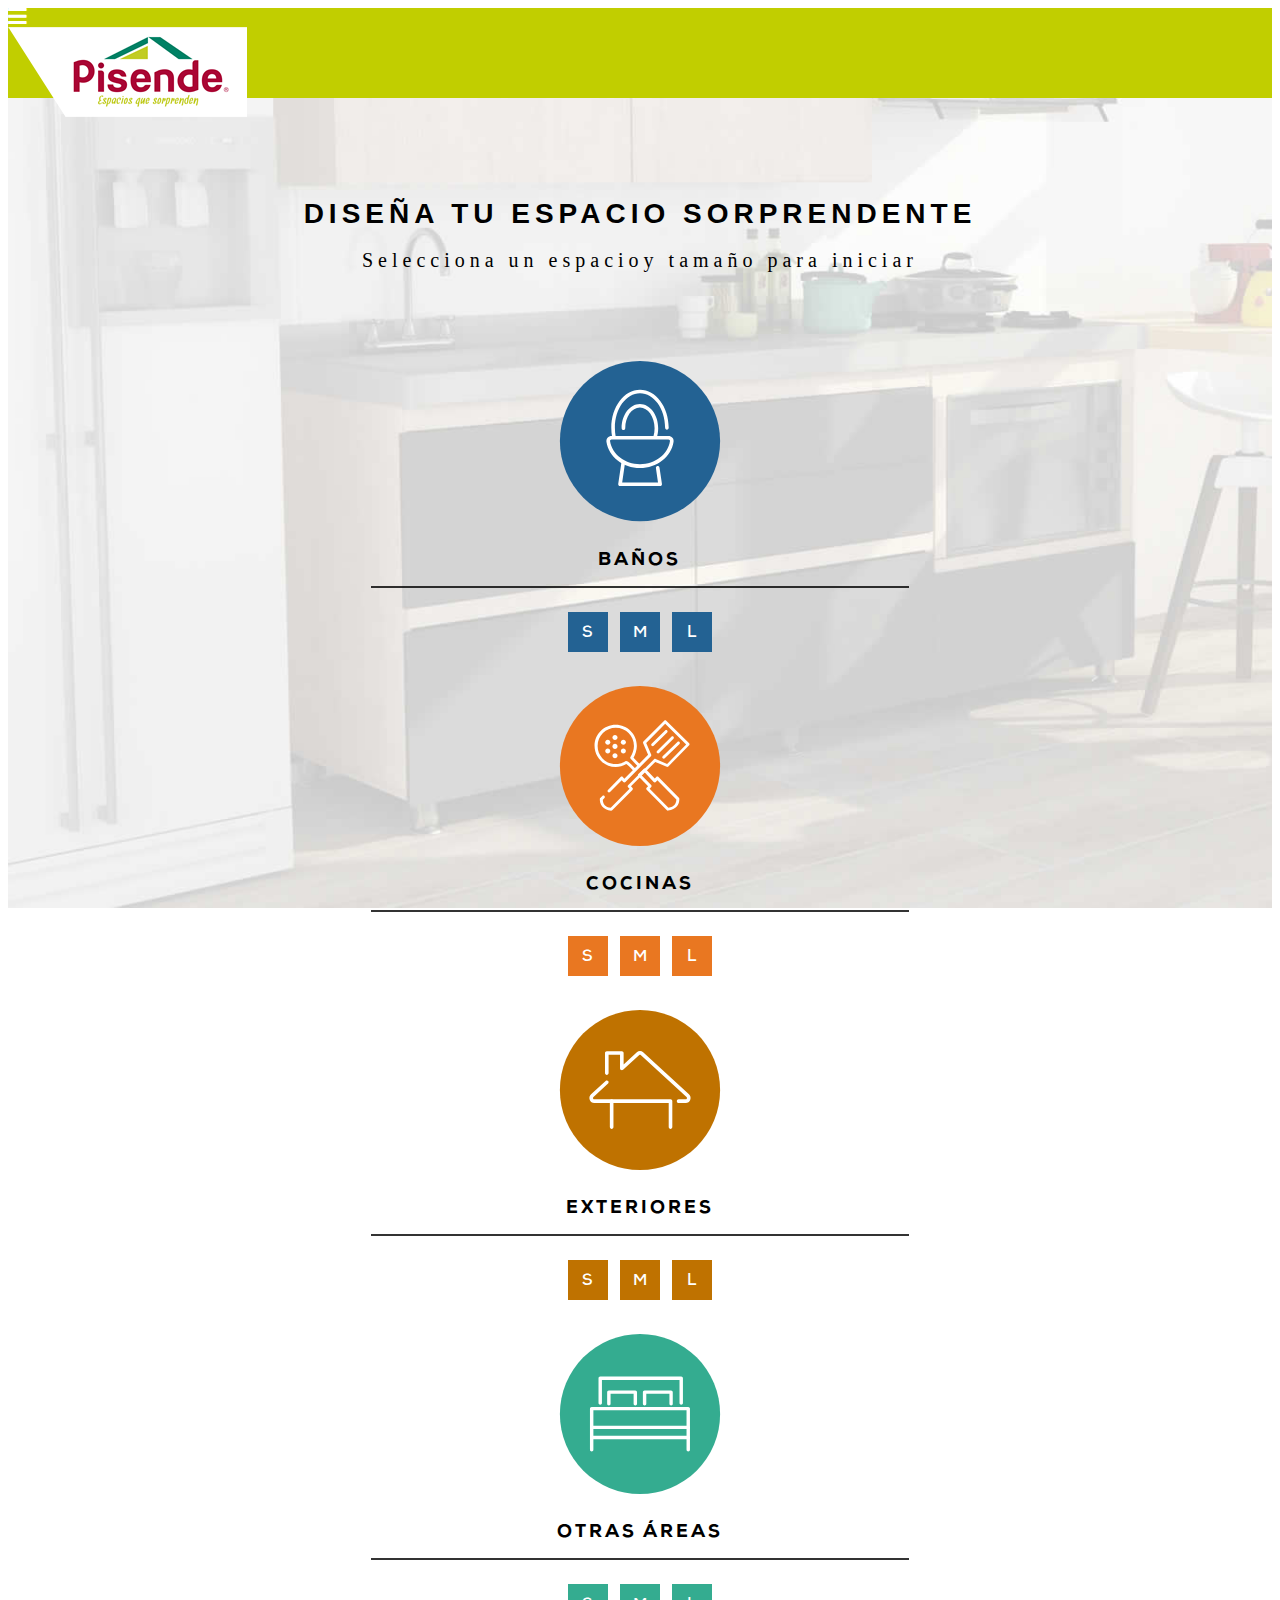
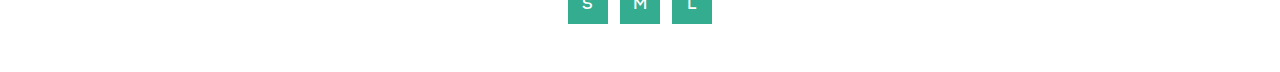
==== index.html @ f9a9b649 "Page Home" ====
<!DOCTYPE html>
<html>
    <head>
        <title>Pisende | Espacios que sorprenden</title>
        <meta charset="utf-8">
        <meta http-equiv="x-ua-compatible" content="ie=edge">
        <meta name="viewport" content="width=device-width, initial-scale=1, shrink-to-fit=no, , maximum-scale=1.0, user-scalable=no">
        <!--link(rel="icon", type="image/png", href="https://stirpe.co/img/faviconstirpe.png")-->
        <link rel="stylesheet" href="https://stackpath.bootstrapcdn.com/bootstrap/4.1.3/css/bootstrap.min.css" integrity="sha384-MCw98/SFnGE8fJT3GXwEOngsV7Zt27NXFoaoApmYm81iuXoPkFOJwJ8ERdknLPMO" crossorigin="anonymous">
        <link rel="stylesheet" href="https://use.fontawesome.com/releases/v5.2.0/css/all.css">
        <link rel="stylesheet" href="css/main.css">
    </head>
    <body>
        <section class="portada">
            <header class="header">
                <div class="container-fluid d-flex justify-content-between align-items-center">
                    <div class="header__menu">
                        <div class="header__icon" id="icon-menu"><i class="fas fa-bars fa-lg"></i></div>
                    </div><a class="header__logo"><img src="img/logo_pisende.png" alt="Logo Pisende"></a>
                </div>
            </header>
            <main class="main">
                <div class="container">
                    <div class="main__copy">
                        <h1>DISEÑA TU ESPACIO SORPRENDENTE</h1><span>Selecciona un espacio</span><span class="d-none d-md-inline">y tamaño para iniciar</span>
                    </div>
                    <div class="main__ambientes mt-5">
                        <div class="row">
                            <article class="col-md-3 col-6">
                                <div class="ambiente ambiente--AZ"><a class="ambiente__imagen"><img src="img/icon_bano.svg" alt="Baños"></a>
                                    <h3 class="ambiente__titulo">BAÑOS</h3>
                                    <div class="linea d-none d-sm-flex"></div>
                                    <div class="ambiente__medidas d-none d-sm-flex"><a class="ambiente__talla"><span>S</span></a><a class="ambiente__talla"><span>M</span></a><a class="ambiente__talla"><span>L</span></a></div>
                                </div>
                            </article>
                            <article class="col-md-3 col-6">
                                <div class="ambiente ambiente--NA"><a class="ambiente__imagen"><img src="img/icon_cocina.svg" alt="Cocinas"></a>
                                    <h3 class="ambiente__titulo">COCINAS</h3>
                                    <div class="linea d-none d-sm-flex"></div>
                                    <div class="ambiente__medidas d-none d-sm-flex"><a class="ambiente__talla"><span>S</span></a><a class="ambiente__talla"><span>M</span></a><a class="ambiente__talla"><span>L</span></a></div>
                                </div>
                            </article>
                            <article class="col-md-3 col-6">
                                <div class="ambiente ambiente--CAF"><a class="ambiente__imagen"><img src="img/icon_exte.svg" alt="Exteriores"></a>
                                    <h3 class="ambiente__titulo">EXTERIORES</h3>
                                    <div class="linea d-none d-sm-flex"></div>
                                    <div class="ambiente__medidas d-none d-sm-flex"><a class="ambiente__talla"><span>S</span></a><a class="ambiente__talla"><span>M</span></a><a class="ambiente__talla"><span>L</span></a></div>
                                </div>
                            </article>
                            <article class="col-md-3 col-6">
                                <div class="ambiente ambiente--AGM"><a class="ambiente__imagen"><img src="img/icon_otras.svg" alt="Otras áreas"></a>
                                    <h3 class="ambiente__titulo">OTRAS ÁREAS</h3>
                                    <div class="linea d-none d-sm-flex"></div>
                                    <div class="ambiente__medidas d-none d-sm-flex"><a class="ambiente__talla"><span>S</span></a><a class="ambiente__talla"><span>M</span></a><a class="ambiente__talla"><span>L</span></a></div>
                                </div>
                            </article>
                        </div>
                    </div>
                </div>
            </main>
        </section>
    </body>
</html>
---- css/main.css ----
* { -webkit-box-sizing: border-box; box-sizing: border-box; }

h1 { font-family: Helvetica, sans-serif; font-weight: bold; font-size: 28px; }

@font-face { font-family: "nexa"; font-weight: 400; font-style: normal; src: url("../fonts/NexaRegular.otf") format("opentype"); }

@font-face { font-family: "nexa"; font-weight: 700; font-style: normal; src: url("../fonts/NexaBold.otf") format("opentype"); }

@font-face { font-family: "nexa"; font-weight: 800; font-style: normal; src: url("../fonts/NexaBlack.otf") format("opentype"); }

@font-face { font-family: "nexa"; font-weight: 800; font-style: normal; src: url("../fonts/HelveticaNeueLTStd-Lt.otf") format("opentype"); }

@font-face { font-family: "helvetica-neue"; font-weight: 300; font-style: normal; src: url("../fonts/HelveticaNeueLTStd-Lt.otf") format("opentype"); }

@font-face { font-family: "helvetica-neue"; font-weight: 700; font-style: normal; src: url("../fonts/HelveticaNeueLTStd-Bd.otf") format("opentype"); }

.portada { display: -webkit-box; display: -ms-flexbox; display: flex; -webkit-box-orient: vertical; -webkit-box-direction: normal; -ms-flex-direction: column; flex-direction: column; background: url("../img/bg_home.jpg") no-repeat left top; background-size: cover; height: 100vh; }

@media screen and (max-width: 575px) { .portada { height: auto !important; } }

header.header { background-color: #C1CE00; height: 90px; margin: 0; padding: 0; }

header.header .header__menu { color: #fff; }

header.header .header__logo { margin-right: -15px; }

.main { -webkit-box-flex: 1; -ms-flex: 1 1 auto; flex: 1 1 auto; display: -webkit-box; display: -ms-flexbox; display: flex; -webkit-box-pack: center; -ms-flex-pack: center; justify-content: center; -webkit-box-align: center; -ms-flex-align: center; align-items: center; text-align: center; -webkit-box-orient: vertical; -webkit-box-direction: normal; -ms-flex-direction: column; flex-direction: column; }

.main__copy { margin: 100px auto 80px; }

@media screen and (max-width: 575px) { .main__copy { margin: 36px auto; } }

.main__copy h1 { letter-spacing: 5px; }

@media screen and (max-width: 575px) { .main__copy h1 { font-size: 20px; } }

.main__copy span { font-size: 20px; letter-spacing: 5px; }

@media screen and (max-width: 575px) { .main__copy span { font-size: 16px; } }

.main__ambientes { margin-bottom: 48px; }

.ambiente { font-family: 'nexa', sans-serif; font-weight: 400; margin-bottom: 24px; }

.ambiente__imagen img { width: 80%; max-width: 180px; }

@media screen and (max-width: 575px) { .ambiente__imagen img { max-width: 120px; } }

.ambiente__imagen:hover { cursor: pointer; opacity: .8; }

.ambiente__titulo { font-size: 18px; letter-spacing: 3px; margin: 1rem auto; }

@media screen and (max-width: 575px) { .ambiente__titulo { font-size: 16px; letter-spacing: 1.5px; } }

.ambiente .linea { width: 80%; border: 1px solid rgba(0, 0, 0, 0.8); margin: 0 auto 24px; }

.ambiente__medidas { display: -webkit-box; display: -ms-flexbox; display: flex; -webkit-box-pack: center; -ms-flex-pack: center; justify-content: center; }

.ambiente__talla { width: 40px; height: 40px; line-height: 42px; margin-right: 12px; text-align: center; }

.ambiente__talla:last-child { margin-right: 0; }

.ambiente__talla span { font-size: 16px; color: #fff; }

.ambiente__talla:hover { cursor: pointer; background-color: #C1CE00 !important; }

.ambiente--AZ .ambiente__talla { background-color: #236293; }

.ambiente--NA .ambiente__talla { background-color: #e97721; }

.ambiente--CAF .ambiente__talla { background-color: #bf7200; }

.ambiente--AGM .ambiente__talla { background-color: #34ac90; }

/*# sourceMappingURL=maps/main.css.map */
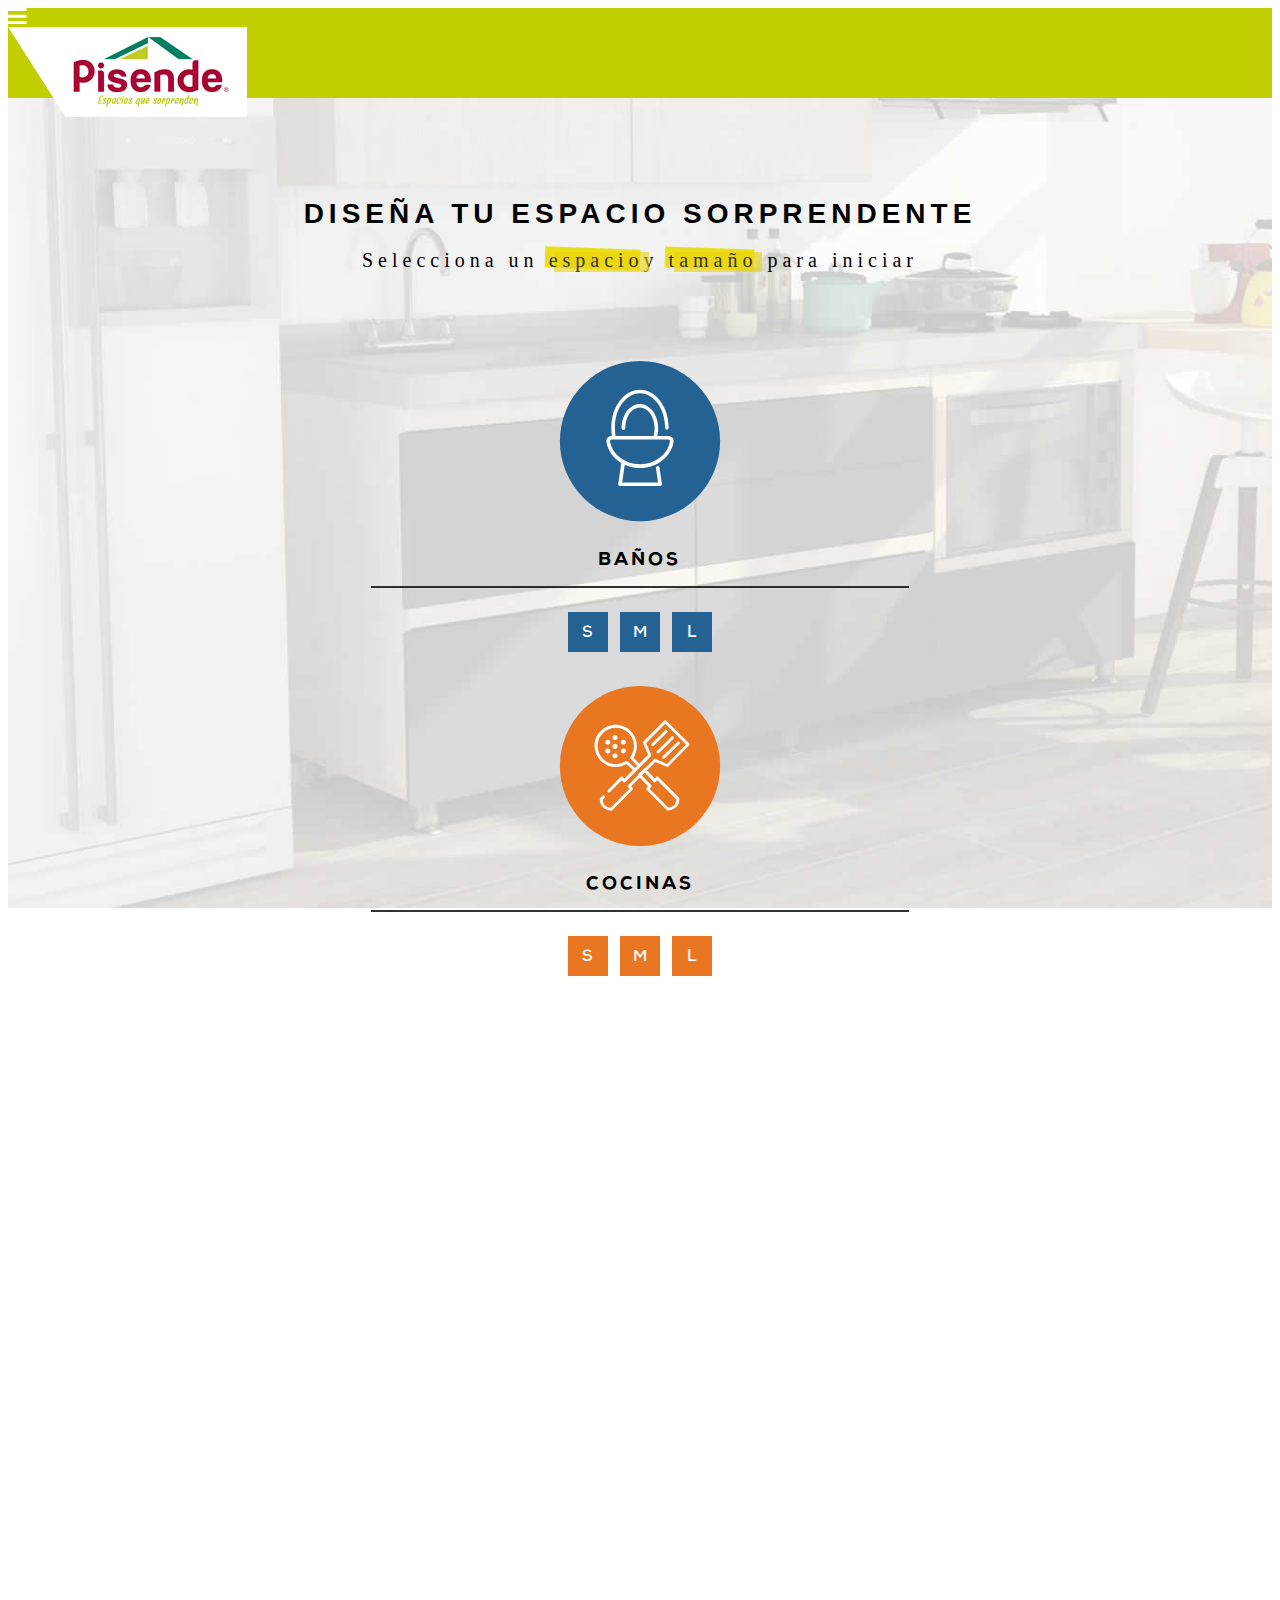
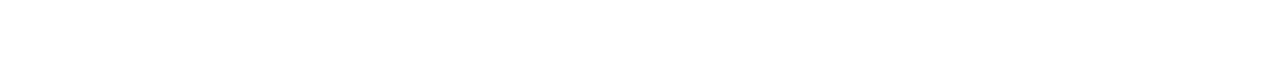
==== commit a7f95493: "Page Home Animaciones" ====
--- a/index.html
+++ b/index.html
@@ -8,6 +8,7 @@
         <!--link(rel="icon", type="image/png", href="https://stirpe.co/img/faviconstirpe.png")-->
         <link rel="stylesheet" href="https://stackpath.bootstrapcdn.com/bootstrap/4.1.3/css/bootstrap.min.css" integrity="sha384-MCw98/SFnGE8fJT3GXwEOngsV7Zt27NXFoaoApmYm81iuXoPkFOJwJ8ERdknLPMO" crossorigin="anonymous">
         <link rel="stylesheet" href="https://use.fontawesome.com/releases/v5.2.0/css/all.css">
+        <link rel="stylesheet" href="css/animate.min.css">
         <link rel="stylesheet" href="css/main.css">
     </head>
     <body>
@@ -22,33 +23,34 @@
             <main class="main">
                 <div class="container">
                     <div class="main__copy">
-                        <h1>DISEÑA TU ESPACIO SORPRENDENTE</h1><span>Selecciona un espacio</span><span class="d-none d-md-inline">y tamaño para iniciar</span>
+                        <h1 class="wow bounceIn" data-wow-delay=".3s">DISEÑA TU ESPACIO SORPRENDENTE</h1>
+                        <div class="wow bounceInUp" data-wow-delay=".3s"><span>Selecciona un <span class="highlight-container"><span class="highlight">espacio</span></span></span><span class="d-none d-md-inline ml-2">y <span class="highlight-container"><span class="highlight">tamaño</span></span> para iniciar</span></div>
                     </div>
                     <div class="main__ambientes mt-5">
                         <div class="row">
                             <article class="col-md-3 col-6">
-                                <div class="ambiente ambiente--AZ"><a class="ambiente__imagen"><img src="img/icon_bano.svg" alt="Baños"></a>
+                                <div class="ambiente ambiente--AZ wow bounceIn" data-wow-delay=".3s"><a class="ambiente__imagen"><img class="wow shake" src="img/icon_bano.svg" alt="Baños" data-wow-delay="2.2s"></a>
                                     <h3 class="ambiente__titulo">BAÑOS</h3>
                                     <div class="linea d-none d-sm-flex"></div>
-                                    <div class="ambiente__medidas d-none d-sm-flex"><a class="ambiente__talla"><span>S</span></a><a class="ambiente__talla"><span>M</span></a><a class="ambiente__talla"><span>L</span></a></div>
+                                    <div class="ambiente__medidas d-none d-sm-flex"><a class="ambiente__talla wow shake" data-wow-delay="2.4s"><span>S</span></a><a class="ambiente__talla"><span>M</span></a><a class="ambiente__talla"><span>L</span></a></div>
                                 </div>
                             </article>
                             <article class="col-md-3 col-6">
-                                <div class="ambiente ambiente--NA"><a class="ambiente__imagen"><img src="img/icon_cocina.svg" alt="Cocinas"></a>
+                                <div class="ambiente ambiente--NA wow bounceIn" data-wow-delay=".5s"><a class="ambiente__imagen"><img src="img/icon_cocina.svg" alt="Cocinas"></a>
                                     <h3 class="ambiente__titulo">COCINAS</h3>
                                     <div class="linea d-none d-sm-flex"></div>
                                     <div class="ambiente__medidas d-none d-sm-flex"><a class="ambiente__talla"><span>S</span></a><a class="ambiente__talla"><span>M</span></a><a class="ambiente__talla"><span>L</span></a></div>
                                 </div>
                             </article>
                             <article class="col-md-3 col-6">
-                                <div class="ambiente ambiente--CAF"><a class="ambiente__imagen"><img src="img/icon_exte.svg" alt="Exteriores"></a>
+                                <div class="ambiente ambiente--CAF wow bounceIn" data-wow-delay=".7s"><a class="ambiente__imagen"><img src="img/icon_exte.svg" alt="Exteriores"></a>
                                     <h3 class="ambiente__titulo">EXTERIORES</h3>
                                     <div class="linea d-none d-sm-flex"></div>
                                     <div class="ambiente__medidas d-none d-sm-flex"><a class="ambiente__talla"><span>S</span></a><a class="ambiente__talla"><span>M</span></a><a class="ambiente__talla"><span>L</span></a></div>
                                 </div>
                             </article>
                             <article class="col-md-3 col-6">
-                                <div class="ambiente ambiente--AGM"><a class="ambiente__imagen"><img src="img/icon_otras.svg" alt="Otras áreas"></a>
+                                <div class="ambiente ambiente--AGM wow bounceIn" data-wow-delay=".9s"><a class="ambiente__imagen"><img src="img/icon_otras.svg" alt="Otras áreas"></a>
                                     <h3 class="ambiente__titulo">OTRAS ÁREAS</h3>
                                     <div class="linea d-none d-sm-flex"></div>
                                     <div class="ambiente__medidas d-none d-sm-flex"><a class="ambiente__talla"><span>S</span></a><a class="ambiente__talla"><span>M</span></a><a class="ambiente__talla"><span>L</span></a></div>
@@ -59,5 +61,7 @@
                 </div>
             </main>
         </section>
+        <script src="js/vendor/wow.min.js"></script>
+        <script src="js/scripts.min.js"></script>
     </body>
 </html>--- a/css/main.css
+++ b/css/main.css
@@ -1,6 +1,18 @@
 * { -webkit-box-sizing: border-box; box-sizing: border-box; }
 
 h1 { font-family: Helvetica, sans-serif; font-weight: bold; font-size: 28px; }
+
+.highlight-container, .highlight { position: relative; }
+
+.highlight-container { display: inline-block; }
+
+.highlight-container:before, .highlight-container:after { content: ' '; display: block; height: 90%; width: 100%; margin-left: -3px; margin-right: -3px; position: absolute; }
+
+.highlight-container:before { background: rgba(234, 221, 6, 0.9); -webkit-transform: rotate(2deg); transform: rotate(2deg); top: -1px; left: -1px; }
+
+.highlight-container:after { background: rgba(234, 210, 6, 0.6); top: 3px; right: -2px; }
+
+.highlight-container .highlight { color: #333; z-index: 4; }
 
 @font-face { font-family: "nexa"; font-weight: 400; font-style: normal; src: url("../fonts/NexaRegular.otf") format("opentype"); }
 
@@ -42,11 +54,13 @@
 
 .ambiente { font-family: 'nexa', sans-serif; font-weight: 400; margin-bottom: 24px; }
 
-.ambiente__imagen img { width: 80%; max-width: 180px; }
+.ambiente__imagen img { width: 80%; max-width: 180px; -webkit-transition: all .3s ease-in-out; transition: all .3s ease-in-out; }
 
 @media screen and (max-width: 575px) { .ambiente__imagen img { max-width: 120px; } }
 
-.ambiente__imagen:hover { cursor: pointer; opacity: .8; }
+.ambiente__imagen img:hover { -webkit-transform: scale(1.1); transform: scale(1.1); }
+
+.ambiente__imagen:hover { cursor: pointer; opacity: .95; }
 
 .ambiente__titulo { font-size: 18px; letter-spacing: 3px; margin: 1rem auto; }
 
@@ -56,13 +70,13 @@
 
 .ambiente__medidas { display: -webkit-box; display: -ms-flexbox; display: flex; -webkit-box-pack: center; -ms-flex-pack: center; justify-content: center; }
 
-.ambiente__talla { width: 40px; height: 40px; line-height: 42px; margin-right: 12px; text-align: center; }
+.ambiente__talla { width: 40px; height: 40px; line-height: 42px; margin-right: 12px; text-align: center; -webkit-transition: all .3s ease-in-out; transition: all .3s ease-in-out; }
 
 .ambiente__talla:last-child { margin-right: 0; }
 
 .ambiente__talla span { font-size: 16px; color: #fff; }
 
-.ambiente__talla:hover { cursor: pointer; background-color: #C1CE00 !important; }
+.ambiente__talla:hover { cursor: pointer; background-color: #C1CE00 !important; -webkit-transform: scale(1.1); transform: scale(1.1); }
 
 .ambiente--AZ .ambiente__talla { background-color: #236293; }
 
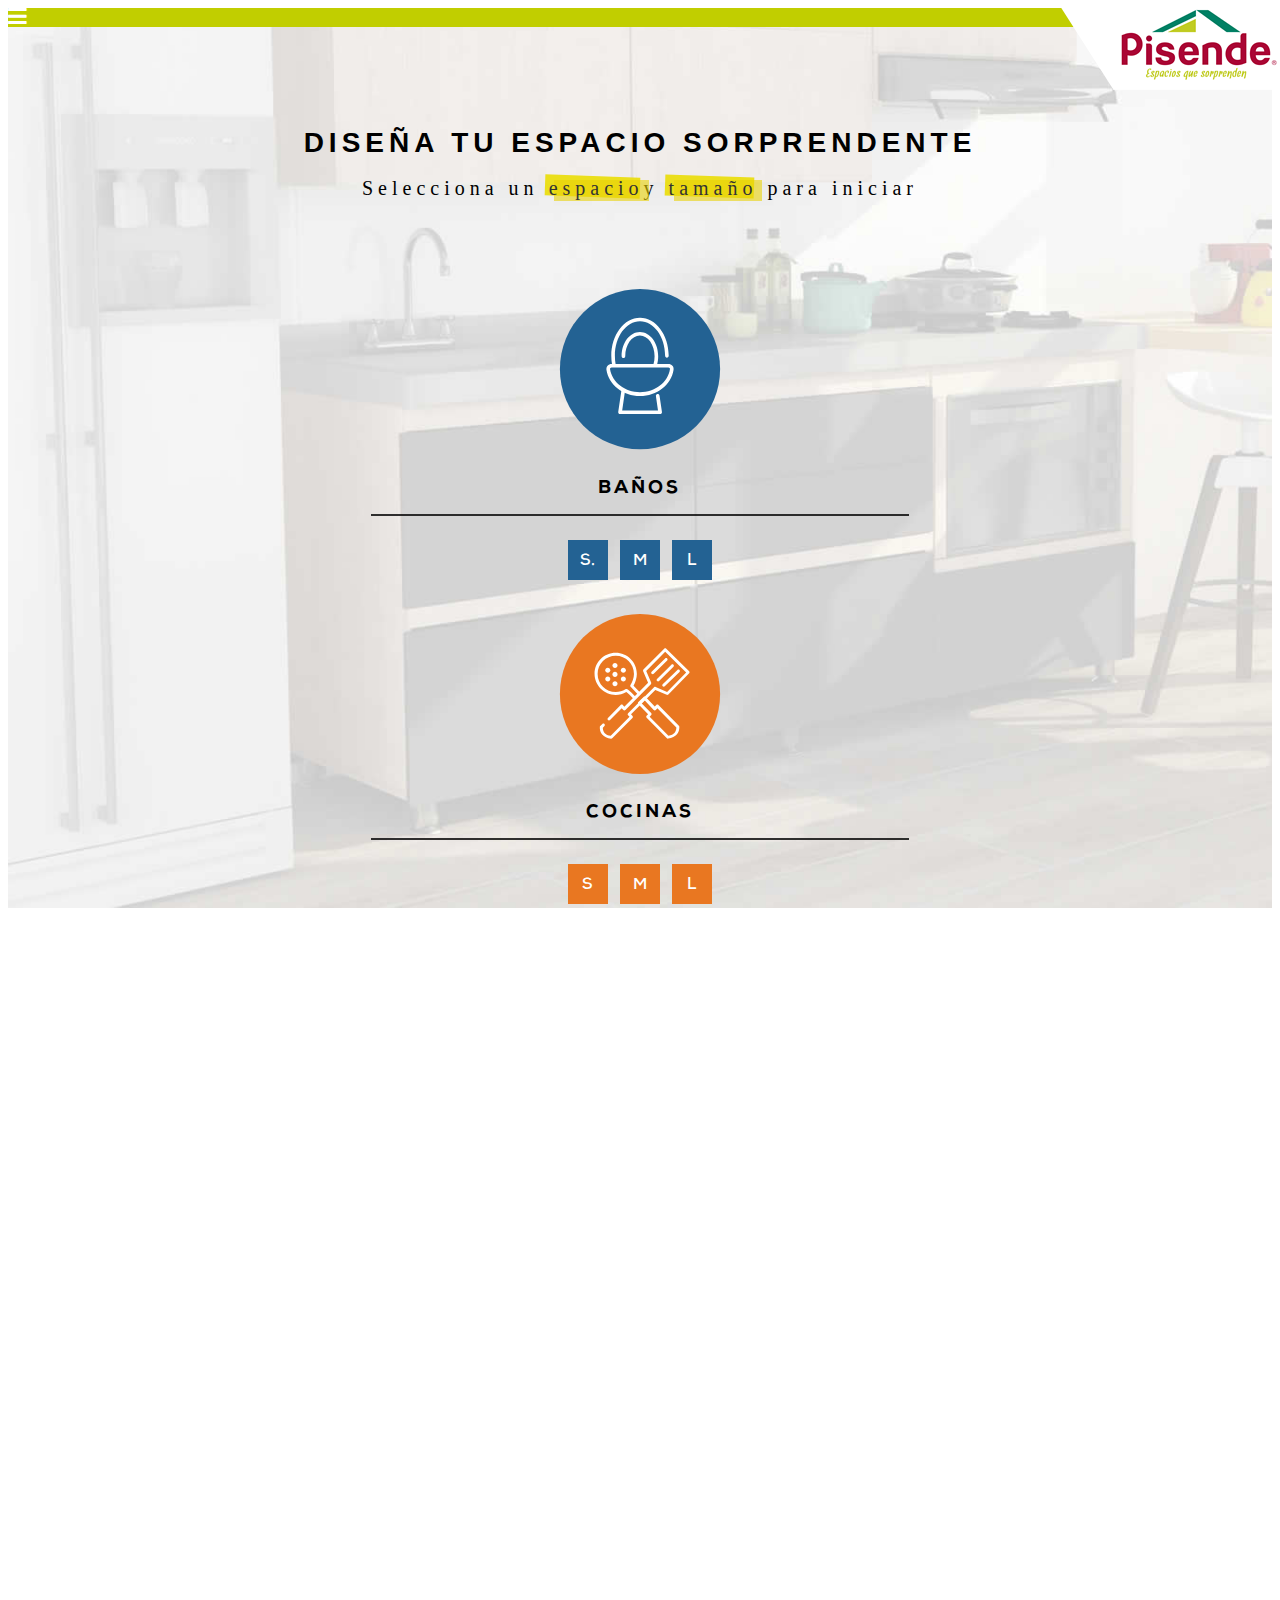
==== commit ef082e14: "Pagina Pisos" ====
--- a/index.html
+++ b/index.html
@@ -32,7 +32,7 @@
                                 <div class="ambiente ambiente--AZ wow bounceIn" data-wow-delay=".3s"><a class="ambiente__imagen"><img class="wow shake" src="img/icon_bano.svg" alt="Baños" data-wow-delay="2.2s"></a>
                                     <h3 class="ambiente__titulo">BAÑOS</h3>
                                     <div class="linea d-none d-sm-flex"></div>
-                                    <div class="ambiente__medidas d-none d-sm-flex"><a class="ambiente__talla wow shake" data-wow-delay="2.4s"><span>S</span></a><a class="ambiente__talla"><span>M</span></a><a class="ambiente__talla"><span>L</span></a></div>
+                                    <div class="ambiente__medidas d-none d-sm-flex"><a class="ambiente__talla wow shake" data-wow-delay="2.4s"><span>S.</span></a><a class="ambiente__talla"><span>M</span></a><a class="ambiente__talla"><span>L</span></a></div>
                                 </div>
                             </article>
                             <article class="col-md-3 col-6">
@@ -61,7 +61,7 @@
                 </div>
             </main>
         </section>
-        <script src="js/vendor/wow.min.js"></script>
+        <script src="js/vendor/plugins.js"></script>
         <script src="js/scripts.min.js"></script>
     </body>
 </html>--- a/css/main.css
+++ b/css/main.css
@@ -26,6 +26,57 @@
 
 @font-face { font-family: "helvetica-neue"; font-weight: 700; font-style: normal; src: url("../fonts/HelveticaNeueLTStd-Bd.otf") format("opentype"); }
 
+.header__espacio-logo { width: 80px; }
+
+.header__espacio-titulo h3 { color: white; font-family: 'nexa', sans-serif; letter-spacing: 2px; font-size: 28px; line-height: 100%; margin-top: 12px; }
+
+.header__sizes { display: -webkit-box; display: -ms-flexbox; display: flex; }
+
+.header__size { width: 30px; height: 30px; line-height: 32px; margin-right: 12px; text-align: center; -webkit-transition: all .3s ease-in-out; transition: all .3s ease-in-out; }
+
+.header__size.active { background: white; }
+
+.header__size.active span { color: #000; }
+
+.header__size:last-child { margin-right: 0; }
+
+.header__size span { font-size: 20px; font-weight: 400; color: white; }
+
+.header__size:hover { cursor: pointer; background-color: #C1CE00 !important; -webkit-transform: scale(1.1); transform: scale(1.1); }
+
+.header__filtros button { background: #fff; padding: 10px 24px; color: #808080; font-size: 12px; letter-spacing: 2px; font-family: 'nexa', sans-serif; text-transform: uppercase; }
+
+.header .header__logo { position: absolute; right: 0; top: 0; }
+
+@media screen and (max-width: 575px) { .header .container-fluid { -ms-flex-wrap: wrap; flex-wrap: wrap; padding-bottom: 7px; }
+  .header .header__icon, .header .header__espacio { margin-top: 10px; }
+  .header .header__opciones { -webkit-box-flex: 1; -ms-flex: 1 0 100%; flex: 1 0 100%; margin-top: 10px; -webkit-box-pack: justify; -ms-flex-pack: justify; justify-content: space-between; }
+  .header .header__sizes { margin-left: 0 !important; }
+  .header .header__filtros button { background: #fff; padding: 7px 12px; color: #808080; font-size: 11px; letter-spacing: 2px; }
+  .header__espacio-titulo h3 { font-size: 18px; }
+  .header .header__logo { right: 15px; }
+  .header .header__logo img { height: 50px; } }
+
+.bg--AZ .header { background-color: #236293 !important; }
+
+.bg--AZ .header .container-fluid { background-color: #236293 !important; }
+
+.bg--AZ .espacio__menu ul.nav .nav-item.active, .bg--AZ .espacio__menu ul.nav .nav-item:hover { background-color: #236293 !important; cursor: pointer; }
+
+.bg--AZ .espacio__menu ul.nav .nav-item.active .nav-link, .bg--AZ .espacio__menu ul.nav .nav-item:hover .nav-link { color: #fff !important; }
+
+.bg--NA .header { background-color: #e97721 !important; }
+
+.bg--NA .header .container-fluid { background-color: #e97721 !important; }
+
+.bg--CAF .header { background-color: #bf7200 !important; }
+
+.bg--CAF .header .container-fluid { background-color: #bf7200 !important; }
+
+.bg--AGM .header { background-color: #34ac90; }
+
+.bg--AGM .header .container-fluid { background-color: #34ac90 !important; }
+
 .portada { display: -webkit-box; display: -ms-flexbox; display: flex; -webkit-box-orient: vertical; -webkit-box-direction: normal; -ms-flex-direction: column; flex-direction: column; background: url("../img/bg_home.jpg") no-repeat left top; background-size: cover; height: 100vh; }
 
 @media screen and (max-width: 575px) { .portada { height: auto !important; } }
@@ -40,7 +91,7 @@
 
 .main__copy { margin: 100px auto 80px; }
 
-@media screen and (max-width: 575px) { .main__copy { margin: 36px auto; } }
+@media screen and (max-width: 575px) { .main__copy { margin: 36px auto 0; } }
 
 .main__copy h1 { letter-spacing: 5px; }
 
@@ -51,6 +102,8 @@
 @media screen and (max-width: 575px) { .main__copy span { font-size: 16px; } }
 
 .main__ambientes { margin-bottom: 48px; }
+
+@media screen and (max-width: 575px) { .main__ambientes { margin-top: 16px !important; } }
 
 .ambiente { font-family: 'nexa', sans-serif; font-weight: 400; margin-bottom: 24px; }
 
@@ -64,7 +117,7 @@
 
 .ambiente__titulo { font-size: 18px; letter-spacing: 3px; margin: 1rem auto; }
 
-@media screen and (max-width: 575px) { .ambiente__titulo { font-size: 16px; letter-spacing: 1.5px; } }
+@media screen and (max-width: 575px) { .ambiente__titulo { font-size: 14px; letter-spacing: 1.5px; } }
 
 .ambiente .linea { width: 80%; border: 1px solid rgba(0, 0, 0, 0.8); margin: 0 auto 24px; }
 
@@ -86,4 +139,46 @@
 
 .ambiente--AGM .ambiente__talla { background-color: #34ac90; }
 
+.pisende.container-fluid { padding-right: 0; padding-left: 0; margin-right: auto; margin-left: auto; }
+
+.espacio { height: 432px; background-size: cover; background-position: center center; position: relative; }
+
+@media screen and (min-width: 768px) { .espacio { height: 720px; } }
+
+@media screen and (min-width: 992px) { .espacio { height: 100vh; } }
+
+.espacio .espacio__opciones { position: absolute; bottom: 0px; left: 0px; width: 100%; height: 60px; background: #AA0635; }
+
+.espacio__menu { padding-top: 150px; }
+
+.espacio__menu h3 { color: #009966; font-size: 16px; font-family: 'nexa', sans-serif; letter-spacing: 1px; padding-left: 30px; margin-bottom: 50px; }
+
+.espacio__menu ul.nav { padding: 0; margin: 0; }
+
+.espacio__menu ul.nav .nav-item { padding-left: 30px; padding-right: 30px; -webkit-transition: all .3s; transition: all .3s; }
+
+.espacio__menu ul.nav .nav-link { padding-right: 0; padding-left: 0; font-size: 14px; font-family: 'nexa', sans-serif; color: #4D4D4D; letter-spacing: 3px; }
+
+.espacio__thumbnails { padding-top: 150px; height: 100vh; }
+
+.espacio__thumbnails h3 { color: #008165; font-size: 16px; font-family: 'nexa', sans-serif; letter-spacing: 1px; margin-bottom: 50px; }
+
+.espacio__thumbnails .galeria_wrap { max-height: 85%; overflow-y: scroll; margin-right: 24px; }
+
+.espacio__thumbnails .galeria .galeria__item span { font-size: 14px; font-family: 'nexa', sans-serif; color: #4D4D4D; letter-spacing: 3px; }
+
+.bg-gray { background: #f4f4f4; }
+
+/* width */
+::-webkit-scrollbar { width: 6px; }
+
+/* Track */
+::-webkit-scrollbar-track { background: #f4f4f4; }
+
+/* Handle */
+::-webkit-scrollbar-thumb { background: #ccc; }
+
+/* Handle on hover */
+::-webkit-scrollbar-thumb:hover { background: #555; }
+
 /*# sourceMappingURL=maps/main.css.map */
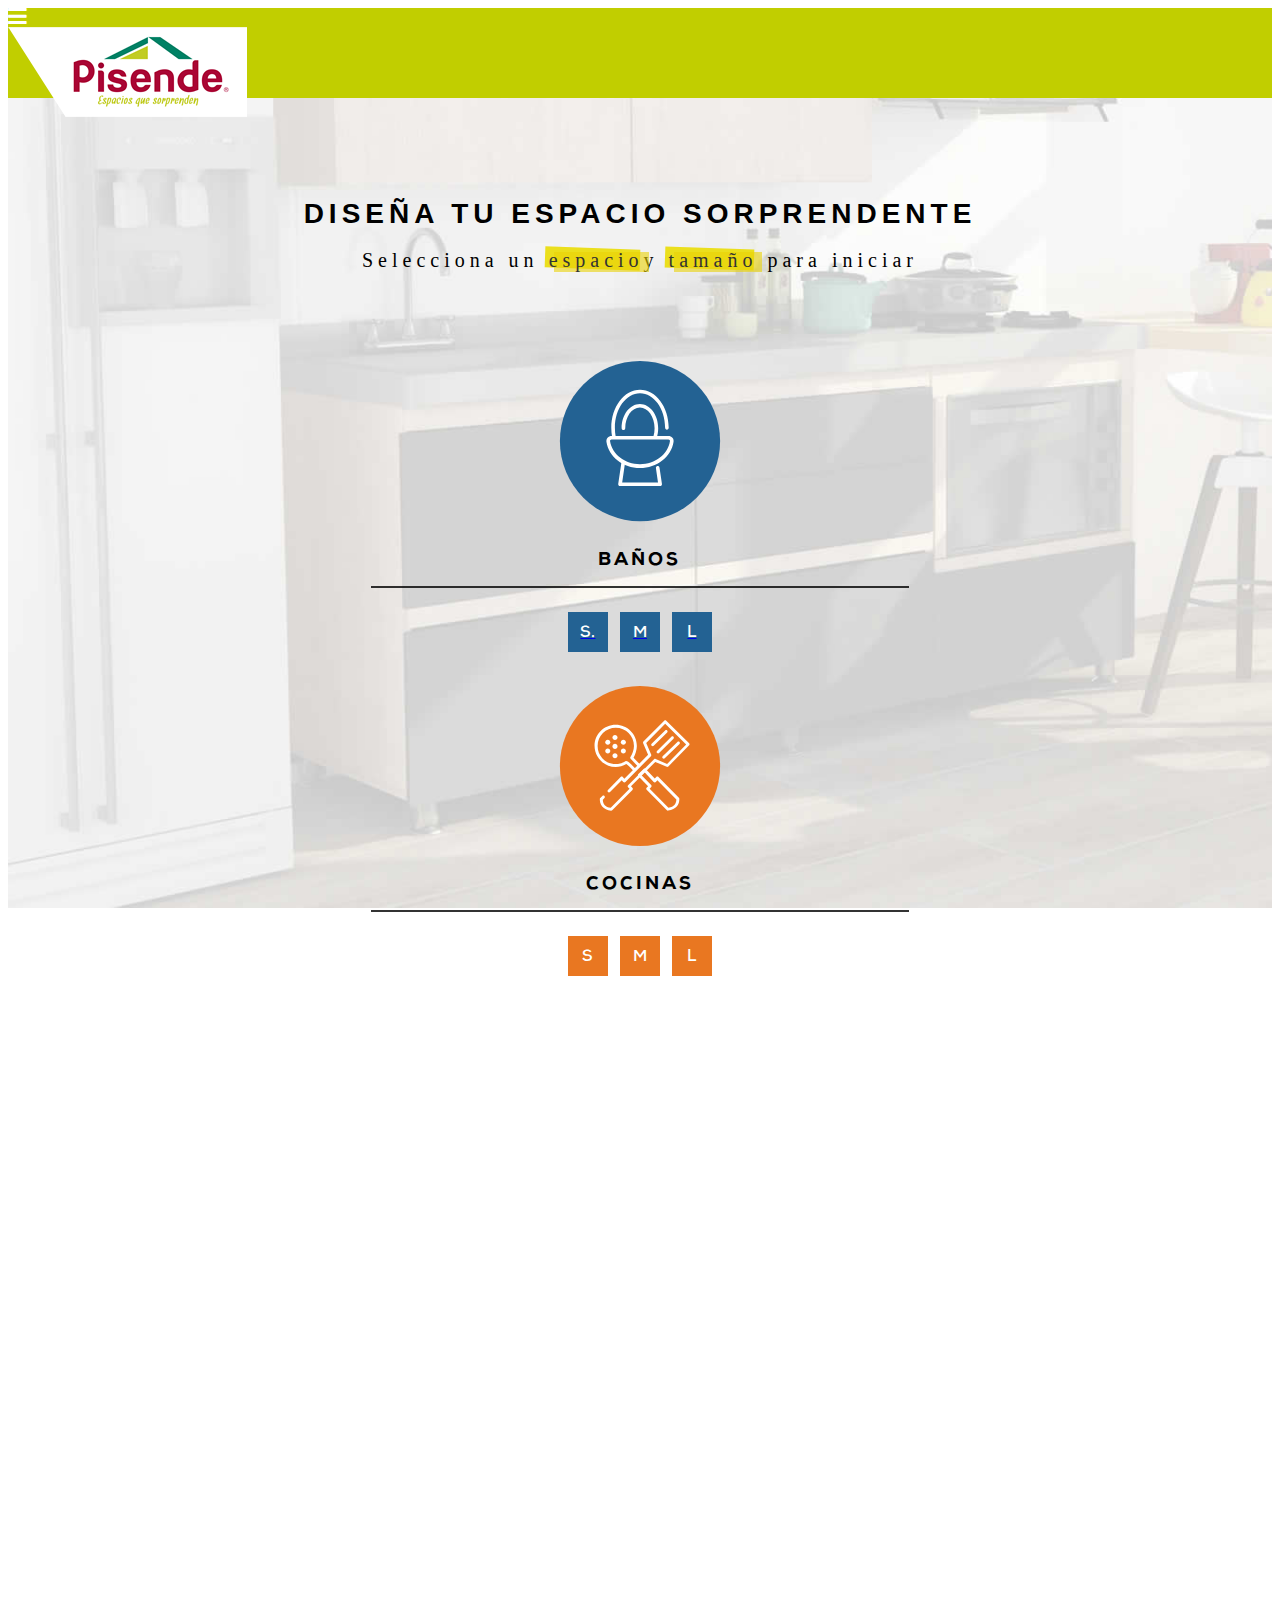
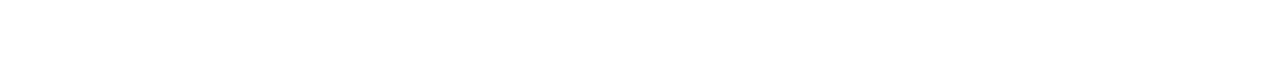
==== commit 12a33a5a: "pagina pisos" ====
--- a/index.html
+++ b/index.html
@@ -29,10 +29,10 @@
                     <div class="main__ambientes mt-5">
                         <div class="row">
                             <article class="col-md-3 col-6">
-                                <div class="ambiente ambiente--AZ wow bounceIn" data-wow-delay=".3s"><a class="ambiente__imagen"><img class="wow shake" src="img/icon_bano.svg" alt="Baños" data-wow-delay="2.2s"></a>
+                                <div class="ambiente ambiente--AZ wow bounceIn" data-wow-delay=".3s"><a class="ambiente__imagen" href="espacio.html"><img class="wow shake" src="img/icon_bano.svg" alt="Baños" data-wow-delay="2.2s"></a>
                                     <h3 class="ambiente__titulo">BAÑOS</h3>
                                     <div class="linea d-none d-sm-flex"></div>
-                                    <div class="ambiente__medidas d-none d-sm-flex"><a class="ambiente__talla wow shake" data-wow-delay="2.4s"><span>S.</span></a><a class="ambiente__talla"><span>M</span></a><a class="ambiente__talla"><span>L</span></a></div>
+                                    <div class="ambiente__medidas d-none d-sm-flex"><a class="ambiente__talla wow shake" href="espacio.html" data-wow-delay="2.4s"><span>S.</span></a><a class="ambiente__talla" href="espacio.html"><span>M</span></a><a class="ambiente__talla" href="espacio.html"><span>L</span></a></div>
                                 </div>
                             </article>
                             <article class="col-md-3 col-6">
--- a/css/main.css
+++ b/css/main.css
@@ -26,36 +26,36 @@
 
 @font-face { font-family: "helvetica-neue"; font-weight: 700; font-style: normal; src: url("../fonts/HelveticaNeueLTStd-Bd.otf") format("opentype"); }
 
-.header__espacio-logo { width: 80px; }
+.page-espacios .header__espacio-logo { width: 80px; }
 
-.header__espacio-titulo h3 { color: white; font-family: 'nexa', sans-serif; letter-spacing: 2px; font-size: 28px; line-height: 100%; margin-top: 12px; }
+.page-espacios .header__espacio-titulo h3 { color: white; font-family: 'nexa', sans-serif; letter-spacing: 2px; font-size: 28px; line-height: 100%; margin-top: 12px; }
 
-.header__sizes { display: -webkit-box; display: -ms-flexbox; display: flex; }
+.page-espacios .header__sizes { display: -webkit-box; display: -ms-flexbox; display: flex; }
 
-.header__size { width: 30px; height: 30px; line-height: 32px; margin-right: 12px; text-align: center; -webkit-transition: all .3s ease-in-out; transition: all .3s ease-in-out; }
+.page-espacios .header__size { width: 30px; height: 30px; line-height: 32px; margin-right: 12px; text-align: center; -webkit-transition: all .3s ease-in-out; transition: all .3s ease-in-out; }
 
-.header__size.active { background: white; }
+.page-espacios .header__size.active { background: white; }
 
-.header__size.active span { color: #000; }
+.page-espacios .header__size.active span { color: #000; }
 
-.header__size:last-child { margin-right: 0; }
+.page-espacios .header__size:last-child { margin-right: 0; }
 
-.header__size span { font-size: 20px; font-weight: 400; color: white; }
+.page-espacios .header__size span { font-size: 20px; font-weight: 400; color: white; }
 
-.header__size:hover { cursor: pointer; background-color: #C1CE00 !important; -webkit-transform: scale(1.1); transform: scale(1.1); }
+.page-espacios .header__size:hover { cursor: pointer; background-color: #C1CE00 !important; -webkit-transform: scale(1.1); transform: scale(1.1); }
 
-.header__filtros button { background: #fff; padding: 10px 24px; color: #808080; font-size: 12px; letter-spacing: 2px; font-family: 'nexa', sans-serif; text-transform: uppercase; }
+.page-espacios .header__filtros button { background: #fff; padding: 10px 24px; color: #808080; font-size: 12px; letter-spacing: 2px; font-family: 'nexa', sans-serif; text-transform: uppercase; }
 
-.header .header__logo { position: absolute; right: 0; top: 0; }
+.page-espacios .header .header__logo { position: absolute; right: 0; top: 0; }
 
-@media screen and (max-width: 575px) { .header .container-fluid { -ms-flex-wrap: wrap; flex-wrap: wrap; padding-bottom: 7px; }
-  .header .header__icon, .header .header__espacio { margin-top: 10px; }
-  .header .header__opciones { -webkit-box-flex: 1; -ms-flex: 1 0 100%; flex: 1 0 100%; margin-top: 10px; -webkit-box-pack: justify; -ms-flex-pack: justify; justify-content: space-between; }
-  .header .header__sizes { margin-left: 0 !important; }
-  .header .header__filtros button { background: #fff; padding: 7px 12px; color: #808080; font-size: 11px; letter-spacing: 2px; }
-  .header__espacio-titulo h3 { font-size: 18px; }
-  .header .header__logo { right: 15px; }
-  .header .header__logo img { height: 50px; } }
+@media screen and (max-width: 575px) { .page-espacios .header .container-fluid { -ms-flex-wrap: wrap; flex-wrap: wrap; padding-bottom: 7px; }
+  .page-espacios .header .header__icon, .page-espacios .header .header__espacio { margin-top: 10px; }
+  .page-espacios .header .header__opciones { -webkit-box-flex: 1; -ms-flex: 1 0 100%; flex: 1 0 100%; margin-top: 10px; -webkit-box-pack: justify; -ms-flex-pack: justify; justify-content: space-between; }
+  .page-espacios .header .header__sizes { margin-left: 0 !important; }
+  .page-espacios .header .header__filtros button { background: #fff; padding: 7px 12px; color: #808080; font-size: 11px; letter-spacing: 2px; }
+  .page-espacios .header__espacio-titulo h3 { font-size: 18px; }
+  .page-espacios .header .header__logo { right: 15px; }
+  .page-espacios .header .header__logo img { height: 50px; } }
 
 .bg--AZ .header { background-color: #236293 !important; }
 
@@ -149,9 +149,17 @@
 
 .espacio .espacio__opciones { position: absolute; bottom: 0px; left: 0px; width: 100%; height: 60px; background: #AA0635; }
 
-.espacio__menu { padding-top: 150px; }
+.espacio .espacio__opciones .opcion__icono { width: 24px; }
 
-.espacio__menu h3 { color: #009966; font-size: 16px; font-family: 'nexa', sans-serif; letter-spacing: 1px; padding-left: 30px; margin-bottom: 50px; }
+.espacio .espacio__opciones .opcion__titulo { padding-top: 7px; color: #fff; font-size: 13px; font-family: 'nexa',sans-serif; letter-spacing: 2px; margin-left: 3px; }
+
+.espacio__menu { padding-top: 36px; padding-bottom: 36px; }
+
+@media screen and (min-width: 992px) { .espacio__menu { padding-top: 150px; } }
+
+.espacio__menu h3 { color: #009966; font-size: 16px; font-family: 'nexa', sans-serif; letter-spacing: 1px; padding-left: 30px; margin-bottom: 24px; text-align: center; }
+
+@media screen and (min-width: 992px) { .espacio__menu h3 { text-align: left; margin-bottom: 50px; } }
 
 .espacio__menu ul.nav { padding: 0; margin: 0; }
 
@@ -159,18 +167,24 @@
 
 .espacio__menu ul.nav .nav-link { padding-right: 0; padding-left: 0; font-size: 14px; font-family: 'nexa', sans-serif; color: #4D4D4D; letter-spacing: 3px; }
 
-.espacio__thumbnails { padding-top: 150px; height: 100vh; }
+.espacio__thumbnails { padding: 36px 24px; }
 
-.espacio__thumbnails h3 { color: #008165; font-size: 16px; font-family: 'nexa', sans-serif; letter-spacing: 1px; margin-bottom: 50px; }
+@media screen and (min-width: 992px) { .espacio__thumbnails { padding-top: 150px; height: 100vh; } }
 
-.espacio__thumbnails .galeria_wrap { max-height: 85%; overflow-y: scroll; margin-right: 24px; }
+.espacio__thumbnails h3 { color: #008165; font-size: 16px; font-family: 'nexa', sans-serif; letter-spacing: 1px; margin-bottom: 24px; }
+
+@media screen and (min-width: 992px) { .espacio__thumbnails h3 { margin-bottom: 50px; } }
+
+@media screen and (min-width: 992px) { .espacio__thumbnails .galeria_wrap { max-height: 85%; overflow-y: scroll; margin-right: 1%; } }
 
 .espacio__thumbnails .galeria .galeria__item span { font-size: 14px; font-family: 'nexa', sans-serif; color: #4D4D4D; letter-spacing: 3px; }
+
+@media screen and (max-width: 991px) { .espacio__thumbnails .galeria .galeria__item { margin-right: 12px; width: 90px; -ms-flex-wrap: nowrap; flex-wrap: nowrap; } }
 
 .bg-gray { background: #f4f4f4; }
 
 /* width */
-::-webkit-scrollbar { width: 6px; }
+::-webkit-scrollbar { width: 4px; }
 
 /* Track */
 ::-webkit-scrollbar-track { background: #f4f4f4; }
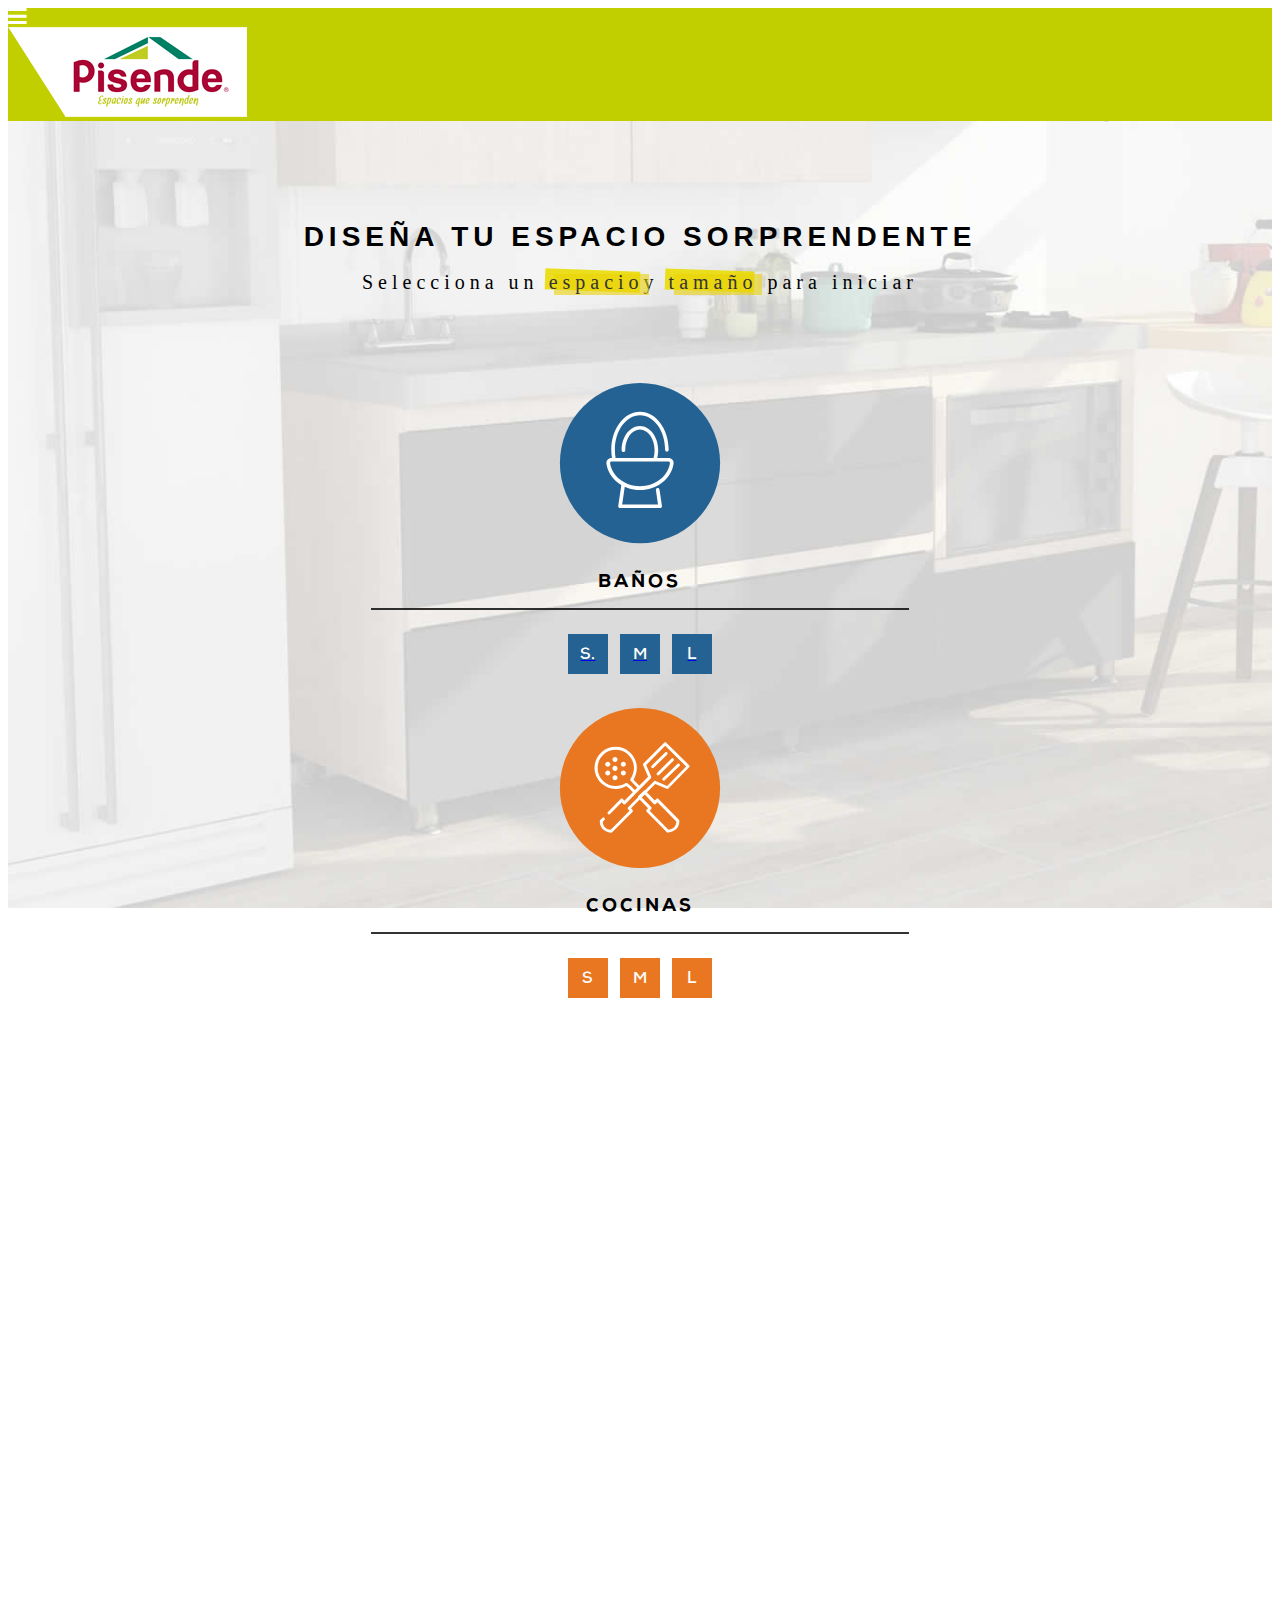
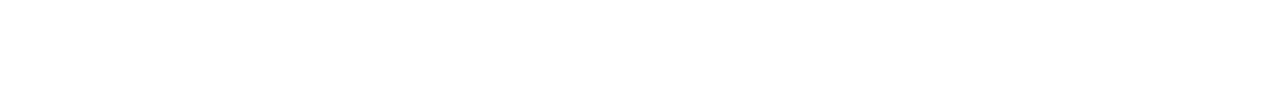
==== commit 0f9e4eb2: "Arreglos en el header para responsive" ====
--- a/index.html
+++ b/index.html
@@ -7,7 +7,7 @@
         <meta name="viewport" content="width=device-width, initial-scale=1, shrink-to-fit=no, , maximum-scale=1.0, user-scalable=no">
         <!--link(rel="icon", type="image/png", href="https://stirpe.co/img/faviconstirpe.png")-->
         <link rel="stylesheet" href="https://stackpath.bootstrapcdn.com/bootstrap/4.1.3/css/bootstrap.min.css" integrity="sha384-MCw98/SFnGE8fJT3GXwEOngsV7Zt27NXFoaoApmYm81iuXoPkFOJwJ8ERdknLPMO" crossorigin="anonymous">
-        <link rel="stylesheet" href="https://use.fontawesome.com/releases/v5.2.0/css/all.css">
+        <link rel="stylesheet" href="https://use.fontawesome.com/releases/v5.4.2/css/all.css">
         <link rel="stylesheet" href="css/animate.min.css">
         <link rel="stylesheet" href="css/main.css">
     </head>
--- a/css/main.css
+++ b/css/main.css
@@ -32,7 +32,7 @@
 
 .page-espacios .header__sizes { display: -webkit-box; display: -ms-flexbox; display: flex; }
 
-.page-espacios .header__size { width: 30px; height: 30px; line-height: 32px; margin-right: 12px; text-align: center; -webkit-transition: all .3s ease-in-out; transition: all .3s ease-in-out; }
+.page-espacios .header__size { width: 25px; height: 25px; line-height: 25px; margin-right: 12px; text-align: center; -webkit-transition: all .2s ease-in; transition: all .2s ease-in; }
 
 .page-espacios .header__size.active { background: white; }
 
@@ -40,23 +40,30 @@
 
 .page-espacios .header__size:last-child { margin-right: 0; }
 
-.page-espacios .header__size span { font-size: 20px; font-weight: 400; color: white; }
+.page-espacios .header__size span { font-size: 16px; font-weight: 400; color: white; }
 
 .page-espacios .header__size:hover { cursor: pointer; background-color: #C1CE00 !important; -webkit-transform: scale(1.1); transform: scale(1.1); }
 
+.page-espacios .header__filtros { margin-left: 16px; }
+
 .page-espacios .header__filtros button { background: #fff; padding: 10px 24px; color: #808080; font-size: 12px; letter-spacing: 2px; font-family: 'nexa', sans-serif; text-transform: uppercase; }
 
 .page-espacios .header .header__logo { position: absolute; right: 0; top: 0; }
 
-@media screen and (max-width: 575px) { .page-espacios .header .container-fluid { -ms-flex-wrap: wrap; flex-wrap: wrap; padding-bottom: 7px; }
+@media screen and (max-width: 991px) { .page-espacios .header .container-fluid { -ms-flex-wrap: wrap; flex-wrap: wrap; padding-bottom: 7px; }
   .page-espacios .header .header__icon, .page-espacios .header .header__espacio { margin-top: 10px; }
   .page-espacios .header .header__opciones { -webkit-box-flex: 1; -ms-flex: 1 0 100%; flex: 1 0 100%; margin-top: 10px; -webkit-box-pack: justify; -ms-flex-pack: justify; justify-content: space-between; }
   .page-espacios .header .header__sizes { margin-left: 0 !important; }
-  .page-espacios .header .header__filtros button { background: #fff; padding: 7px 12px; color: #808080; font-size: 11px; letter-spacing: 2px; }
+  .page-espacios .header .header__filtros button.btn-filtros { background: #fff; padding: 7px 12px; color: #808080; font-size: 11px; letter-spacing: 2px; }
+  .page-espacios .header .header__filtros button.btn-materiales { background: #009966; padding: 7px 12px; color: #f2f2f2; font-size: 11px; letter-spacing: 2px; }
   .page-espacios .header__espacio-titulo h3 { font-size: 18px; }
   .page-espacios .header .header__logo { right: 15px; }
   .page-espacios .header .header__logo img { height: 50px; } }
 
+@media screen and (min-width: 575px) { .page-espacios .header .header__logo { right: 15px; }
+  .page-espacios .header .header__logo img { height: 80px; }
+  .page-espacios .header__filtros { margin-left: 48px; } }
+
 .bg--AZ .header { background-color: #236293 !important; }
 
 .bg--AZ .header .container-fluid { background-color: #236293 !important; }
@@ -77,11 +84,15 @@
 
 .bg--AGM .header .container-fluid { background-color: #34ac90 !important; }
 
+#verMasHeader { background: transparent; color: #fff; border: 0; outline: none; cursor: pointer; }
+
+#verMasHeader .dropdown-item { font-size: 12px; letter-spacing: 1px; }
+
 .portada { display: -webkit-box; display: -ms-flexbox; display: flex; -webkit-box-orient: vertical; -webkit-box-direction: normal; -ms-flex-direction: column; flex-direction: column; background: url("../img/bg_home.jpg") no-repeat left top; background-size: cover; height: 100vh; }
 
 @media screen and (max-width: 575px) { .portada { height: auto !important; } }
 
-header.header { background-color: #C1CE00; height: 90px; margin: 0; padding: 0; }
+header.header { background-color: #C1CE00; margin: 0; padding: 0; }
 
 header.header .header__menu { color: #fff; }
 
@@ -147,11 +158,21 @@
 
 @media screen and (min-width: 992px) { .espacio { height: 100vh; } }
 
-.espacio .espacio__opciones { position: absolute; bottom: 0px; left: 0px; width: 100%; height: 60px; background: #AA0635; }
+.espacio .espacio__opciones { position: absolute; bottom: 0px; left: 0px; width: 100%; height: auto; background: #AA0635; border-top: 1px solid #fff; /*flex-direction: column; justify-content: flex-start; align-items: flex-start;*/ -webkit-box-orient: horizontal; -webkit-box-direction: normal; -ms-flex-direction: row; flex-direction: row; -webkit-box-pack: space-evenly; -ms-flex-pack: space-evenly; justify-content: space-evenly; -webkit-box-align: center; -ms-flex-align: center; align-items: center; }
+
+.espacio .espacio__opciones .opcion { padding: 12px 0; width: 100%; -webkit-box-pack: center; -ms-flex-pack: center; justify-content: center; border-right: 1px solid #fff; /*@media screen and (min-width: 992px){ flex-direction: column; justify-content: center; align-items: center; border:0; } @media screen and (min-width: 992px){ flex-direction: row; justify-content: space-evenly; align-items: center; padding: 12px; }*/ }
+
+@media screen and (min-width: 1200px) { .espacio .espacio__opciones .opcion { width: auto; border: 0; } }
 
 .espacio .espacio__opciones .opcion__icono { width: 24px; }
 
-.espacio .espacio__opciones .opcion__titulo { padding-top: 7px; color: #fff; font-size: 13px; font-family: 'nexa',sans-serif; letter-spacing: 2px; margin-left: 3px; }
+@media screen and (min-width: 1200px) { .espacio .espacio__opciones .opcion__icono { width: 18px; } }
+
+.espacio .espacio__opciones .opcion__titulo { padding-top: 7px; color: #fff; font-size: 11px; font-family: 'nexa',sans-serif; letter-spacing: 2px; margin-left: 3px; display: none; }
+
+@media screen and (min-width: 1335px) { .espacio .espacio__opciones .opcion__titulo { font-size: 13px; } }
+
+@media screen and (min-width: 1200px) { .espacio .espacio__opciones .opcion__titulo { display: block; } }
 
 .espacio__menu { padding-top: 36px; padding-bottom: 36px; }
 
@@ -180,6 +201,14 @@
 .espacio__thumbnails .galeria .galeria__item span { font-size: 14px; font-family: 'nexa', sans-serif; color: #4D4D4D; letter-spacing: 3px; }
 
 @media screen and (max-width: 991px) { .espacio__thumbnails .galeria .galeria__item { margin-right: 12px; width: 90px; -ms-flex-wrap: nowrap; flex-wrap: nowrap; } }
+
+@media screen and (min-width: 768px) { .espacio .espacio__opciones .opcion { width: 100%; -webkit-box-orient: vertical; -webkit-box-direction: normal; -ms-flex-direction: column; flex-direction: column; -webkit-box-pack: center; -ms-flex-pack: center; justify-content: center; -webkit-box-align: center; -ms-flex-align: center; align-items: center; }
+  .espacio .espacio__opciones .opcion__icono { width: 20px; }
+  .espacio .espacio__opciones .opcion__titulo { display: block; font-size: 10px; letter-spacing: 1px; } }
+
+@media screen and (min-width: 1200px) { .espacio .espacio__opciones .opcion { width: auto; border: 0; -webkit-box-orient: horizontal; -webkit-box-direction: normal; -ms-flex-direction: row; flex-direction: row; -webkit-box-pack: start; -ms-flex-pack: start; justify-content: flex-start; }
+  .espacio .espacio__opciones .opcion__icono { width: 20px; }
+  .espacio .espacio__opciones .opcion__titulo { display: block; font-size: 12px; } }
 
 .bg-gray { background: #f4f4f4; }
 
